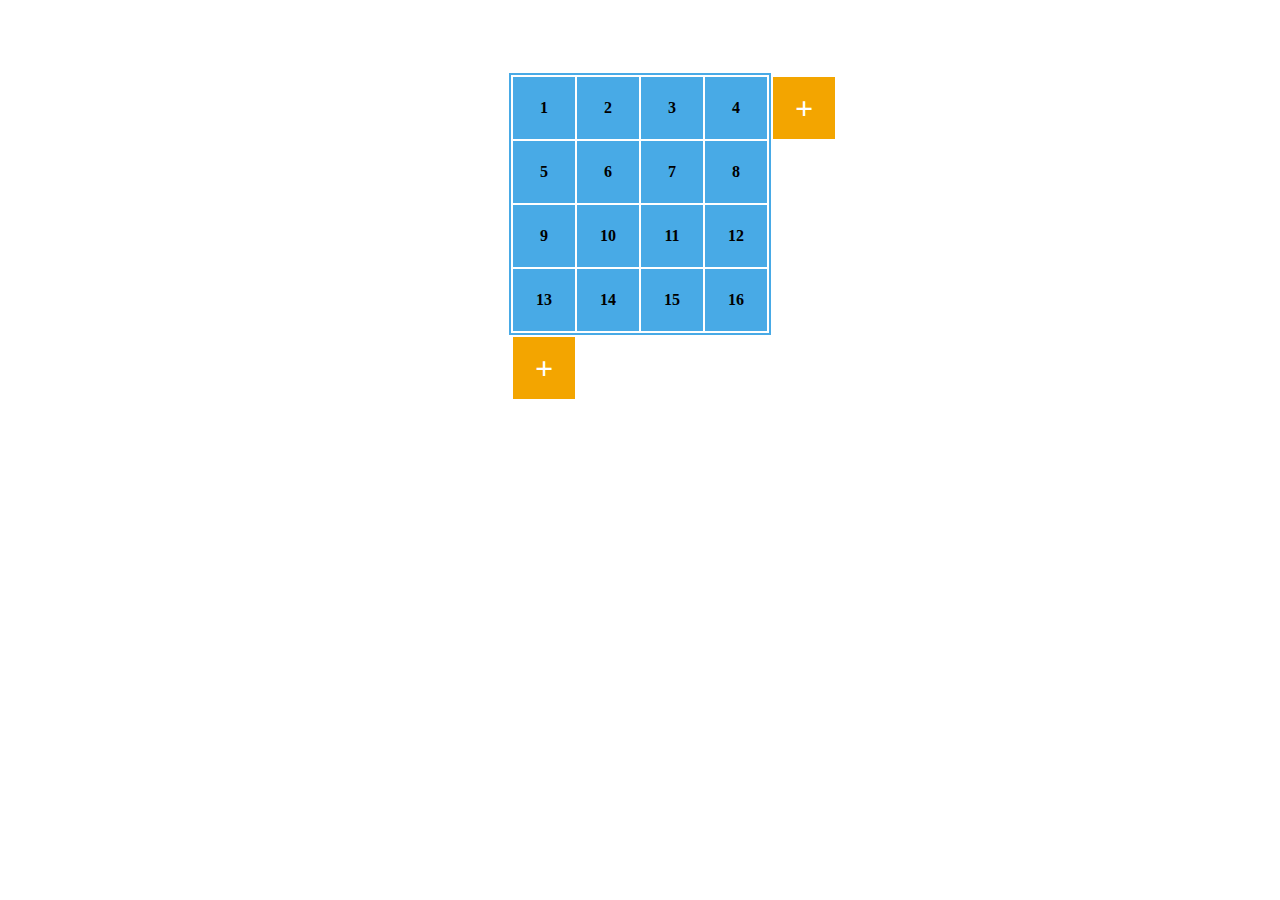
==== projectsite/index.html @ bd223ea9 "projectsite" ====
<!DOCTYPE html>
<html>
    <head>
        <meta charset="utf-8">
        <title>New</title>
		<link href="style.css" rel="stylesheet">
    </head>
    <body>

	   
	<table id="bigTable">
	<tr>
		<th></th>
		<th colspan="3">
			<table id="top-func">
				<tr>
					<td></td>
					<td></td>
					<td></td>
					<td></td>
				</tr>
			</table>
		</th>
	</tr>	
	<tr>
		<th>
			<table id="left-func">
				<tr>
					<td></td>             
				</tr>
				<tr>
					<td></td>             
				</tr>
				<tr>
					<td></td>
				</tr>
				<tr>
					<td></td>
				</tr>
			</table>
		</th>	
		<th>
			<table id="myTable">
				<tr>
					<td>1</td>         
					<td>2</td>             
					<td>3</td>
					<td>4</td>
				</tr>
				<tr>
					<td>5</td>         
					<td>6</td>             
					<td>7</td>
					<td>8</td>
				</tr>
				<tr>
					<td>9</td>         
					<td>10</td>             
					<td>11</td>
					<td>12</td>
				</tr>
				<tr>
					<td>13</td>         
					<td>14</td>             
					<td>15</td>
					<td>16</td>
				</tr>
			</table>
		</th>
		<th>
			<table id="right-func">
				<tr>
					<td class="add" id="addCol"></td>
				</tr>
				<tr>
					<td></td>             
				</tr>
				<tr>
					<td></td>             
				</tr>
				<tr>
					<td></td>             
				</tr>
			</table>
		</th>
	</tr>
	<tr>
		<th></th>
		<th colspan="3">
			<table id="bot-func">
				<tr>
					<td class="add" id="addRow"></td>
					<td></td>
					<td></td>
					<td></td>
				</tr>
			</table>
		</th>
	  </tr>
	</table>
		
		
<script src="script.js"></script>
    </body>
</html>
---- projectsite/style.css ----
#myTable {
	border: 2px solid #48AAE6;
	border-collapse: separate;
}

#left-func, #right-func{
	border-spacing: 0px 2px;
}

#top-func, #bot-func{
	border-left: 2px solid transparent;
	border-spacing: 2px 0px;
}

#bigTable {
	border-collapse: collapse;
	margin: auto;
}

.first-cell {
	width: 62px;
}

#myTable td {
	background: #48AAE6;
}

td {
	width: 60px;
	height: 60px;	
}

.del {
	background: #B20000;
}

.del:before {
	content: "-";
}

.add:before {
	content: "+";
}

.add {
	background: #F3A500;
}

.add, .del{
	cursor: pointer;
	font-size: 200%;
	color: white;
	text-align: center;
	vertical-align: middle;
	width: 60px;
	height: 60px;
}

.add:hover, .del:hover {
	opacity: 0.5;
	transition: 1s;
}

.add:not(:hover), .del:not(:hover) {
  transition: 1s;
}
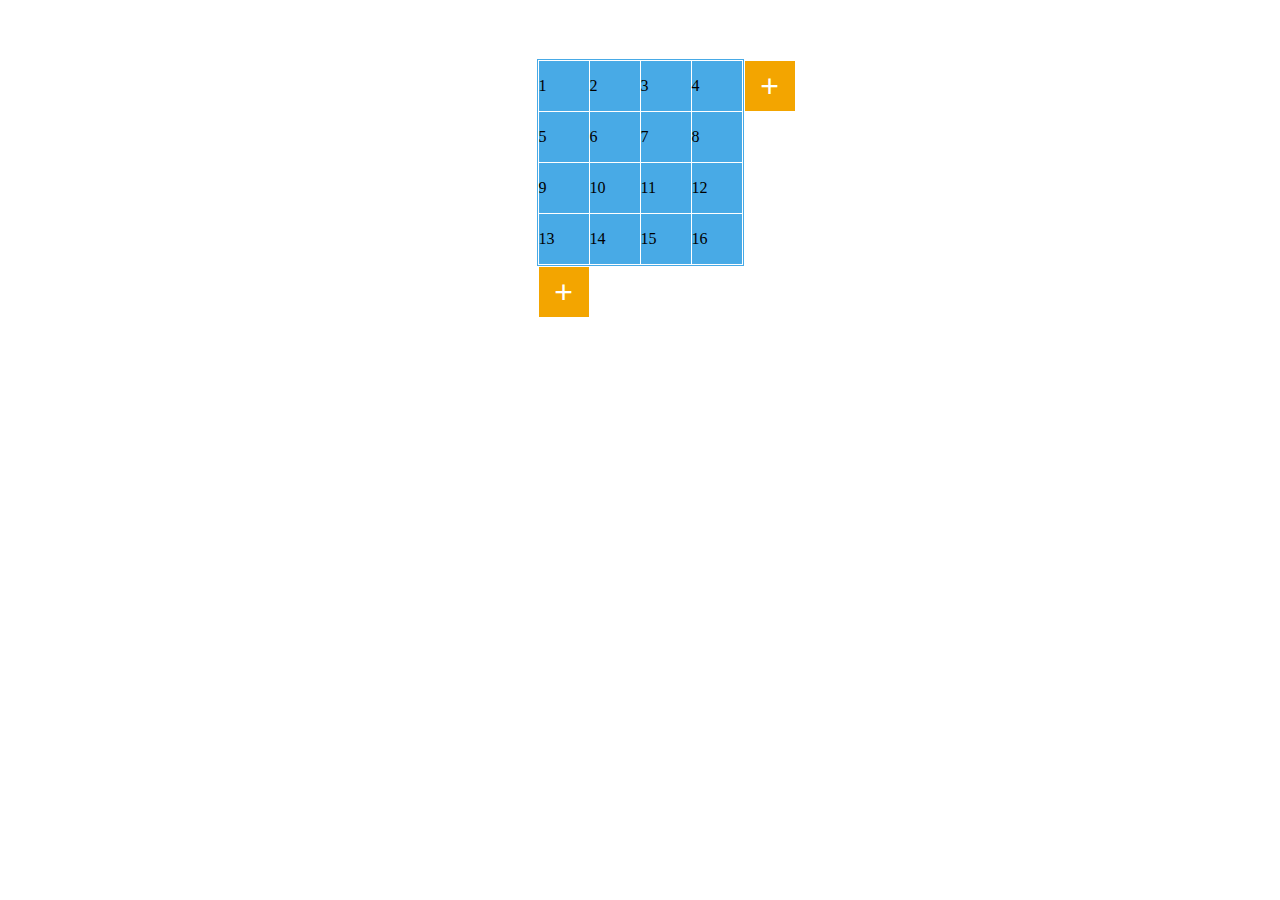
==== commit 785d0f05: "copy prog to projectsite" ====
--- a/projectsite/index.html
+++ b/projectsite/index.html
@@ -1,105 +1,49 @@
-<!DOCTYPE html>
 <html>
-    <head>
-        <meta charset="utf-8">
-        <title>New</title>
-		<link href="style.css" rel="stylesheet">
-    </head>
-    <body>
 
-	   
-	<table id="bigTable">
-	<tr>
-		<th></th>
-		<th colspan="3">
-			<table id="top-func">
-				<tr>
-					<td></td>
-					<td></td>
-					<td></td>
-					<td></td>
-				</tr>
-			</table>
-		</th>
-	</tr>	
-	<tr>
-		<th>
-			<table id="left-func">
-				<tr>
-					<td></td>             
-				</tr>
-				<tr>
-					<td></td>             
-				</tr>
-				<tr>
-					<td></td>
-				</tr>
-				<tr>
-					<td></td>
-				</tr>
-			</table>
-		</th>	
-		<th>
-			<table id="myTable">
-				<tr>
-					<td>1</td>         
-					<td>2</td>             
-					<td>3</td>
-					<td>4</td>
-				</tr>
-				<tr>
-					<td>5</td>         
-					<td>6</td>             
-					<td>7</td>
-					<td>8</td>
-				</tr>
-				<tr>
-					<td>9</td>         
-					<td>10</td>             
-					<td>11</td>
-					<td>12</td>
-				</tr>
-				<tr>
-					<td>13</td>         
-					<td>14</td>             
-					<td>15</td>
-					<td>16</td>
-				</tr>
-			</table>
-		</th>
-		<th>
-			<table id="right-func">
-				<tr>
-					<td class="add" id="addCol"></td>
-				</tr>
-				<tr>
-					<td></td>             
-				</tr>
-				<tr>
-					<td></td>             
-				</tr>
-				<tr>
-					<td></td>             
-				</tr>
-			</table>
-		</th>
-	</tr>
-	<tr>
-		<th></th>
-		<th colspan="3">
-			<table id="bot-func">
-				<tr>
-					<td class="add" id="addRow"></td>
-					<td></td>
-					<td></td>
-					<td></td>
-				</tr>
-			</table>
-		</th>
-	  </tr>
-	</table>
-		
-		
-<script src="script.js"></script>
-    </body>
-</html>
+<head>
+    <!-- <meta charset="utf-8"> -->
+    <title>Task</title>
+    <link href="style.css" rel="stylesheet">
+</head>
+
+<body>
+    <div class="table-block">
+        <input class="button button_del-col button--darkred" type="button" value="-" />
+        <!-- onclick="delColFunc();" -->
+        <input class="button button_del-row button--darkred" type="button" value="-" />
+        <!-- onclick="delRowFunc();" -->
+        <input class="button button_add-col button--darkorange" type="button" value="+" />
+        <!-- onclick="addColFunc();" -->
+        <input class="button button_add-row button--darkorange" type="button" value="+" />
+        <!-- onclick="addRowFunc();" -->
+        <table class="table">
+            <tr>
+                <td>1</td>
+                <td>2</td>
+                <td>3</td>
+                <td>4</td>
+            </tr>
+            <tr>
+                <td>5</td>
+                <td>6</td>
+                <td>7</td>
+                <td>8</td>
+            </tr>
+            <tr>
+                <td>9</td>
+                <td>10</td>
+                <td>11</td>
+                <td>12</td>
+            </tr>
+            <tr>
+                <td>13</td>
+                <td>14</td>
+                <td>15</td>
+                <td>16</td>
+            </tr>
+        </table>
+    </div>
+    <script src="script.js"></script>
+</body>
+
+</html>--- a/projectsite/style.css
+++ b/projectsite/style.css
@@ -1,66 +1,106 @@
-#myTable {
-	border: 2px solid #48AAE6;
-	border-collapse: separate;
+body {
+    display: block;
+    text-align: center;
 }
 
-#left-func, #right-func{
-	border-spacing: 0px 2px;
+
+.table-block {
+    position: relative;
+    margin: 50px auto;
+    display: inline-block; //background: lime;
 }
 
-#top-func, #bot-func{
-	border-left: 2px solid transparent;
-	border-spacing: 2px 0px;
+.table {
+    //position: relative;
+    //left: 51px;
+    //top: 51px;
+    display: table;
+    border: 1px solid #48AAE6;
+    margin: 1px;
+    border-spacing: 1px;
 }
 
-#bigTable {
-	border-collapse: collapse;
-	margin: auto;
+
+
+
+
+
+
+/*.table */
+
+td {
+    background: #48AAE6;
+    padding: 0px;
+    width: 50px;
+    height: 50px;
 }
 
-.first-cell {
-	width: 62px;
+.button {
+    position: absolute;
+    border: 0;
+    outline: none;
+    cursor: pointer;
+    font-size: 200%;
+    color: white;
+    text-align: center;
+    vertical-align: middle;
+    width: 50px;
+    height: 50px;
 }
 
-#myTable td {
-	background: #48AAE6;
+.button:hover {
+    opacity: 0.5;
+    transition: opacity 1s; //transition-property: opacity;
 }
 
-td {
-	width: 60px;
-	height: 60px;	
+.button:not(:hover) {
+    transition: 1s; //transition-property: opacity;
 }
 
-.del {
-	background: #B20000;
+.button--darkorange {
+    //content: "+";
+    background: #F3A500;
 }
 
-.del:before {
-	content: "-";
+.button--darkred {
+    //content: "-";
+    background: #B20000;
 }
 
-.add:before {
-	content: "+";
+.button_del-row {
+    display: none;
+    left: -50px;
+    top: 3px;
 }
 
-.add {
-	background: #F3A500;
+.button_del-col {
+    display: none;
+    left: 3px;
+    top: -50px;
 }
 
-.add, .del{
-	cursor: pointer;
-	font-size: 200%;
-	color: white;
-	text-align: center;
-	vertical-align: middle;
-	width: 60px;
-	height: 60px;
+.button_add-col {
+    left: 3px;
+    bottom: -50px;
 }
 
-.add:hover, .del:hover {
-	opacity: 0.5;
-	transition: 1s;
+.button_add-row {
+    right: -50px;
+    top: 3px;
 }
 
-.add:not(:hover), .del:not(:hover) {
-  transition: 1s;
-}+
+
+
+
+
+
+
+
+
+/*  testing 
+.button_add-col:hover {
+	left: 140px;
+	transition: 400ms;
+}
+*/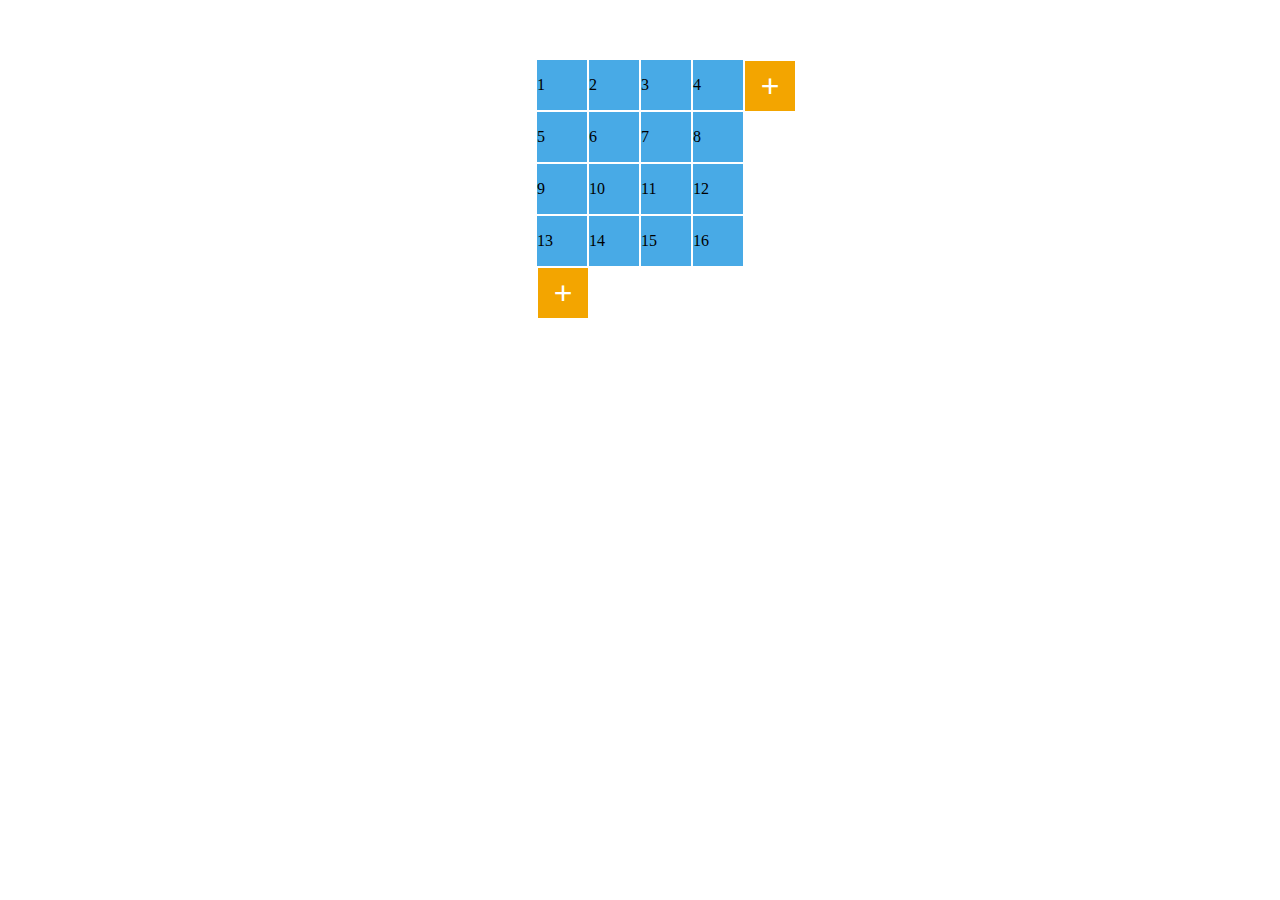
==== commit 4f3fa507: "add projectsite2" ====
--- a/projectsite/index.html
+++ b/projectsite/index.html
@@ -7,7 +7,7 @@
 </head>
 
 <body>
-    <div class="table-block">
+    <div class="container">
         <input class="button button_del-col button--darkred" type="button" value="-" />
         <!-- onclick="delColFunc();" -->
         <input class="button button_del-row button--darkred" type="button" value="-" />
@@ -16,7 +16,7 @@
         <!-- onclick="addColFunc();" -->
         <input class="button button_add-row button--darkorange" type="button" value="+" />
         <!-- onclick="addRowFunc();" -->
-        <table class="table">
+        <table class="container__table">
             <tr>
                 <td>1</td>
                 <td>2</td>
--- a/projectsite/style.css
+++ b/projectsite/style.css
@@ -4,7 +4,7 @@
 }
 
 
-.table-block {
+.container {
     position: relative;
     margin: 50px auto;
     display: inline-block; //background: lime;
@@ -19,6 +19,7 @@
     margin: 1px;
     border-spacing: 1px;
 }
+
 
 
 
@@ -98,9 +99,10 @@
 
 
 
+
 /*  testing 
 .button_add-col:hover {
-	left: 140px;
-	transition: 400ms;
+    left: 140px;
+    transition: 400ms;
 }
 */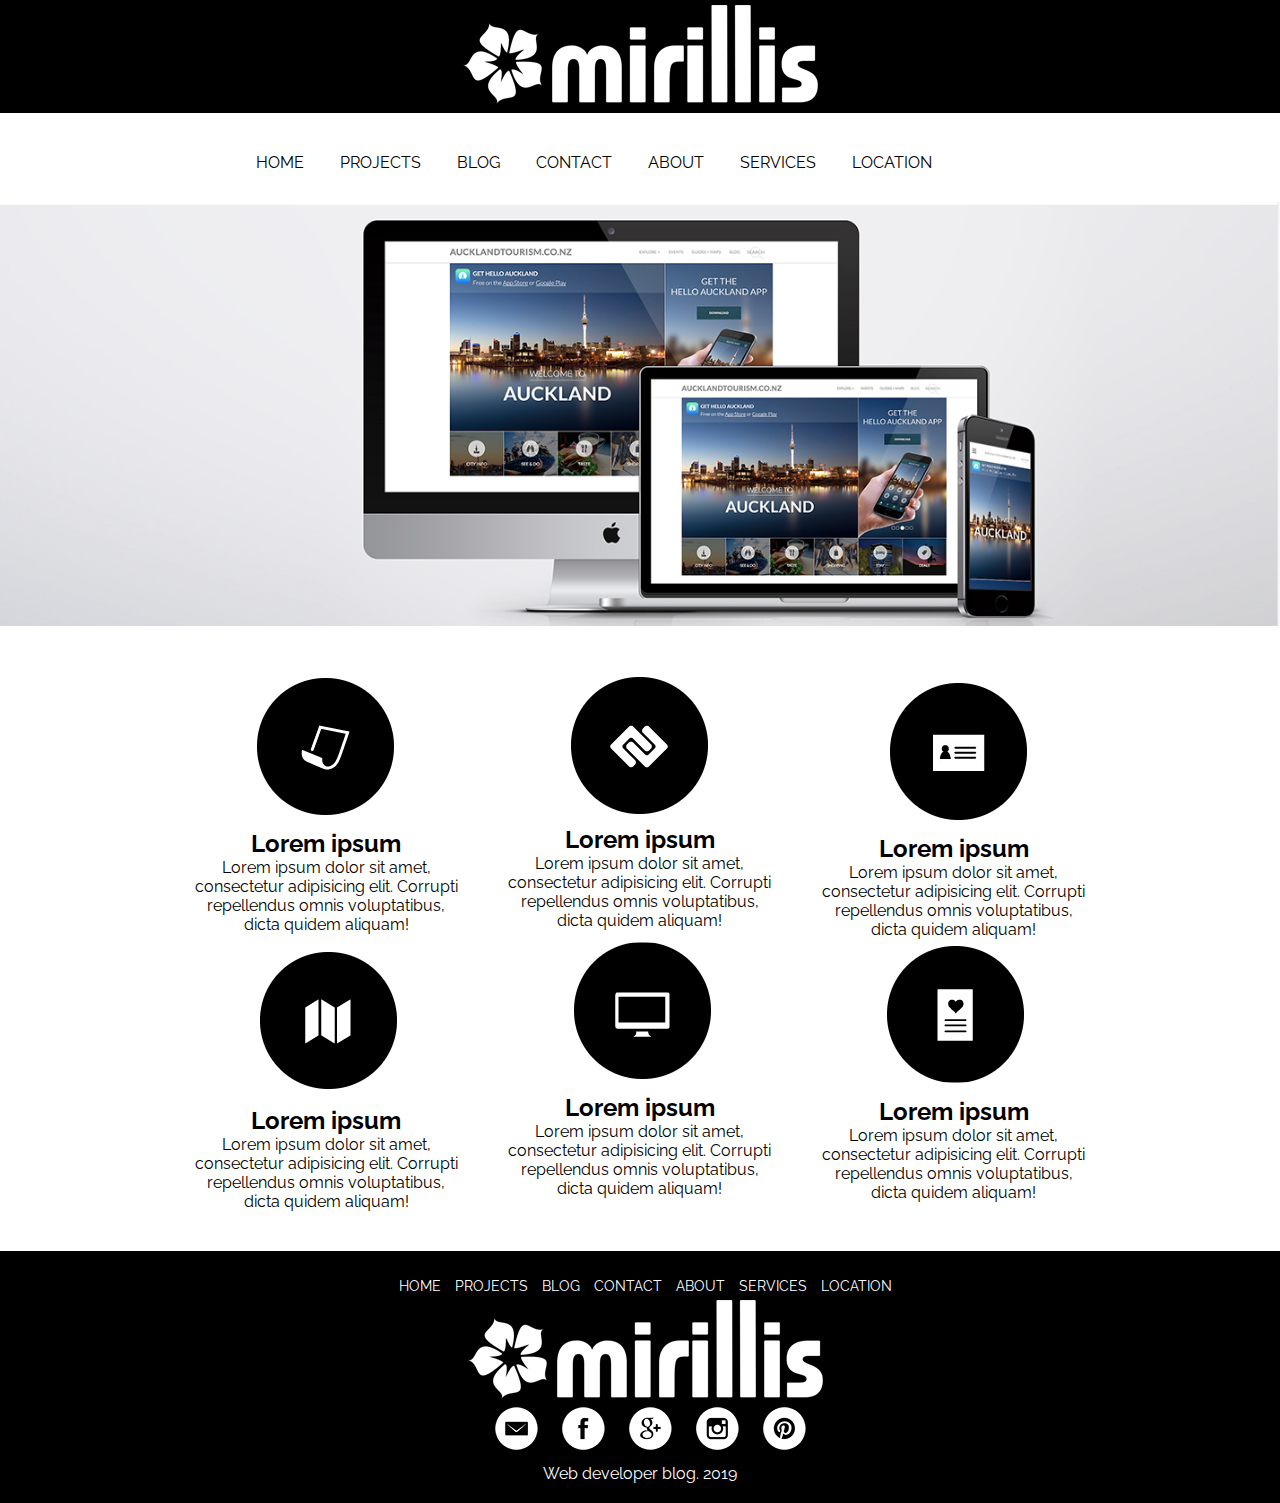
==== commit 056246e4: "add files my page" ====
--- a/projectsite/index.html
+++ b/projectsite/index.html
@@ -1,49 +1,93 @@
-<html>
-
-<head>
-    <!-- <meta charset="utf-8"> -->
-    <title>Task</title>
-    <link href="style.css" rel="stylesheet">
-</head>
-
-<body>
-    <div class="container">
-        <input class="button button_del-col button--darkred" type="button" value="-" />
-        <!-- onclick="delColFunc();" -->
-        <input class="button button_del-row button--darkred" type="button" value="-" />
-        <!-- onclick="delRowFunc();" -->
-        <input class="button button_add-col button--darkorange" type="button" value="+" />
-        <!-- onclick="addColFunc();" -->
-        <input class="button button_add-row button--darkorange" type="button" value="+" />
-        <!-- onclick="addRowFunc();" -->
-        <table class="container__table">
-            <tr>
-                <td>1</td>
-                <td>2</td>
-                <td>3</td>
-                <td>4</td>
-            </tr>
-            <tr>
-                <td>5</td>
-                <td>6</td>
-                <td>7</td>
-                <td>8</td>
-            </tr>
-            <tr>
-                <td>9</td>
-                <td>10</td>
-                <td>11</td>
-                <td>12</td>
-            </tr>
-            <tr>
-                <td>13</td>
-                <td>14</td>
-                <td>15</td>
-                <td>16</td>
-            </tr>
-        </table>
-    </div>
-    <script src="script.js"></script>
-</body>
-
+<!DOCTYPE html>
+<html lang="en">
+<head>
+	<meta charset="UTF-8">
+	<title>Mirillis</title>
+	<link rel="stylesheet" href="css/style.css">
+	<link href="https://fonts.googleapis.com/css?family=Raleway" rel="stylesheet">
+</head>
+<body>
+	<header>
+		<div class="logo">
+			<a href="index.html"><img class="graficlogo" src="img/logo.png" alt=""></a>
+		</div>
+		<nav>
+			<div class="topnav" id="myTopnav">
+				<a href="index.html">HOME</a>
+				<a href="projects.html">PROJECTS</a>
+				<a href="blog.html">BLOG</a>
+				<a href="contact.html">CONTACT</a>
+				<a href="about.html">ABOUT</a>
+				<a href="services.html">SERVICES</a>
+				<a href="location.html">LOCATION</a>
+				<a id="menu" href="#" class="icon">&#9776;</a>
+			</div>
+		</nav>
+	</header>
+
+	<main>
+		<div class="center-img">
+			<img src="img/web.jpg" alt="" class="mw-100">
+		</div>
+		<div class="advantages_container">
+			<div class="advantages">
+				<div class="advantages_item">
+					<img src="img/company_icons/1.png" alt="">
+					<h2>Lorem ipsum</h2>
+					<p>Lorem ipsum dolor sit amet, consectetur adipisicing elit. Corrupti repellendus omnis voluptatibus, dicta quidem aliquam!</p>
+				</div>
+				<div class="advantages_item">
+					<img src="img/company_icons/2.png" alt="">
+					<h2>Lorem ipsum</h2>
+					<p>Lorem ipsum dolor sit amet, consectetur adipisicing elit. Corrupti repellendus omnis voluptatibus, dicta quidem aliquam!</p>
+				</div>
+				<div class="advantages_item">
+					<img src="img/company_icons/3.png" alt="">
+					<h2>Lorem ipsum</h2>
+					<p>Lorem ipsum dolor sit amet, consectetur adipisicing elit. Corrupti repellendus omnis voluptatibus, dicta quidem aliquam!</p>
+				</div>
+				<div class="advantages_item">
+					<img src="img/company_icons/4.png" alt="">
+					<h2>Lorem ipsum</h2>
+					<p>Lorem ipsum dolor sit amet, consectetur adipisicing elit. Corrupti repellendus omnis voluptatibus, dicta quidem aliquam!</p>
+				</div>
+				<div class="advantages_item">
+					<img src="img/company_icons/5.png" alt="">
+					<h2>Lorem ipsum</h2>
+					<p>Lorem ipsum dolor sit amet, consectetur adipisicing elit. Corrupti repellendus omnis voluptatibus, dicta quidem aliquam!</p>
+				</div>
+				<div class="advantages_item">
+					<img src="img/company_icons/6.png" alt="">
+					<h2>Lorem ipsum</h2>
+					<p>Lorem ipsum dolor sit amet, consectetur adipisicing elit. Corrupti repellendus omnis voluptatibus, dicta quidem aliquam!</p>
+			</div>
+		</div>
+	</main>
+	<footer>
+		<nav>
+			<a href="">HOME</a>
+			<a href="">PROJECTS</a>
+			<a href="">BLOG</a>
+			<a href="">CONTACT</a>
+			<a href="">ABOUT</a>
+			<a href="">SERVICES</a>
+			<a href="">LOCATION</a>
+		</nav>
+		<div class="logo">
+			<a href="index.html"><img src="img/logo.png" alt="" class="graficlogo"></a>
+		</div>
+		<div class="social">
+			<a href="#"><img src="img/social_icons/em.png" alt=""></a>
+			<a href="#"><img src="img/social_icons/face.png" alt=""></a>
+			<a href="#"><img src="img/social_icons/goo.png" alt=""></a>
+			<a href="#"><img src="img/social_icons/inst.png" alt=""></a>
+			<a href="#"><img src="img/social_icons/pint.png" alt=""></a>
+		</div>
+		<p>Web developer blog. 2019</p>
+	</footer>
+
+
+
+	<script src="js/script.js"></script>
+</body>
 </html>--- a/projectsite/css/style.css
+++ b/projectsite/css/style.css
@@ -0,0 +1,380 @@
+*{
+	margin: 0;
+	padding: 0;
+}
+a{
+	text-decoration: none;
+}
+li{
+	text-decoration: none;
+	list-style: none;
+}
+body{
+	font-family: 'Raleway', sans-serif;
+}
+.logo{
+	background: #000;
+	width: 100%;
+	display: flex;
+	justify-content: center;
+}
+.graficlogo{
+	padding: 5px;
+	max-width: 100%;
+	box-sizing: border-box;
+}
+nav{
+	margin: auto;
+	width: 800px;
+}
+.topnav{
+	background-color: #fff;
+	font-size: 14px;
+	margin-top: 40px;
+}
+.topnav a{
+	color: #000;
+	text-align: center;
+	padding: 14px 16px;
+	font-size: 16px;
+}
+.topnav a:hover{
+	border-bottom: 2px solid #000;
+}
+.topnav .icon{
+	display: none;
+}
+.center-img{
+	padding-top: 30px;
+	text-align: center;
+}
+.mw-100{
+	max-width: 100%;
+}
+.advantages_container{
+	display: flex;
+	justify-content: center;
+}
+.advantages{
+	padding-top: 40px;
+	padding-bottom: 40px;
+	width: 70%;
+	display: flex;
+	justify-content: space-between;
+	text-align: center;
+	flex-wrap: wrap;
+}
+.advantages_item{
+	width: 30%;
+}
+footer{
+	width: 100%;
+	height: auto;
+	background: #000;
+	margin: 0 auto;
+	text-align: center;
+	padding-top: 25px;
+	padding-bottom: 20px; 
+}
+footer a{
+	color: white;
+	font-size: 14px;
+	margin-left: 10px;
+}
+footer p{
+	color: white;
+}
+footer nav a:hover{
+	border-bottom: 1px solid white;
+}
+.social img{
+	margin-left: 10px;
+	margin-bottom: 10px;
+}
+.social img:hover{
+	background: #494949;
+	border-radius: 50%;
+}
+.gallery{
+	width: 80%;
+	margin: auto;
+	display: flex;
+	flex-wrap: wrap;
+	margin-top: 30px;
+	margin-bottom: 50px;
+}
+.photo-itm{
+	width: 25%;
+}
+.photo-itm img{
+	box-sizing: border-box;
+	max-width: 100%;
+	opacity: 0.7;
+}
+.photo-itm img:hover{
+	opacity: 1;
+}
+
+
+
+.blog-container{
+	background: #fafafa;
+	border-radius: 5px;
+	box-shadow: rgba(0,0,0,0.2) 4px 4px 4px;
+	font-weight: 100;
+	margin: 30px auto;
+	width: 50rem;
+}
+.blog-container a:hover{
+	border-color: #ff4d4d;
+	color: #ff4d4d;
+}
+.blog-cover{
+	background: url(../img/kilimanjaro.jpg);
+	background-size: cover;
+	border-radius: 5px 5px 0 ;
+	height: 15rem;
+	box-shadow: inset rgba(0,0,0,0.2) 0 64px 64px 16px;
+}
+.blog-body{
+	margin: 0 auto;
+	width: 90%;
+}
+.blog-title h1 a{
+	color: #333;
+	font-weight: 100;
+}
+.blog-text p{
+	color: #4d4d4d;
+}
+.blog-tags ul{
+	display: flex;
+	flex-direction: row;
+	flex-wrap: wrap;
+	list-style: none;
+	padding-left: 0;
+}
+.blog-tags li + li{
+	margin-left: 0.5rem;
+}
+.blog-tags a{
+	border: 1px solid #999999;
+	border-radius: 3px;
+	color: #999999;
+	font-size: 0.75rem;
+	height: 1.5rem;
+	line-height: 1.5rem;
+	letter-spacing: 1px;
+	padding: 0 0.5rem;
+	text-align: center;
+	text-transform: uppercase;
+	white-space: nowrap;
+	width: 5rem;
+}
+.blog-footer{
+	border-top: 1px solid #e6e6e6;
+	margin: 0 auto;
+	padding-bottom: .125rem;
+	width: 80%;
+}
+.blog-footer ul{
+	list-style: none;
+	display: flex;
+	flex: row wrap;
+	justify-content: flex-end;
+	padding-left: 0;
+}
+.blog-footer li{
+	color: #999999;
+	font-size: .75rem;
+	height: 1rem;
+	text-align: center;
+	text-transform: uppercase;
+	position: relative;
+	white-space: nowrap;
+}
+.published-date{
+	border: 1px solid #999999;
+	border-radius: .5rem;
+	padding: 0 .5rem;
+}
+.location{
+	margin: auto;
+	margin-top: 20px;
+	margin-bottom: 20px;
+	width: 900px;
+}
+.location p, .location img{
+	margin-top: 20px;
+	max-width: 800px;
+}
+.map iframe{
+	margin-top: 20px;
+	width: 800px;
+	height: 600px;
+	border: 0;
+}
+.form{
+	width: 50%;
+	margin: 50px auto;
+}
+.feedback-input{
+	color: #000;
+	font-weight: 300;
+	font-size: 14px;
+	line-height: 22px;
+	background-color: #fff;
+	padding: 13px;
+	margin-bottom: 10px;
+	width: 100%;
+	/*-webkit-box-sizing: border-box;
+	-moz-box-sizing: border-box;*/
+	box-sizing: border-box;
+	border: 0px solid transparent;
+	border-bottom: 1px solid #000;
+}
+textarea{
+	width: 100%;
+	height: 150px;
+	resize: vertical;
+}
+.button-submit{
+	float: left;
+	width: 100%;
+	border: 0px solid transparent;
+	cursor: pointer;
+	background-color: #000;
+	color: white;
+	font-size: 18px;
+	padding-top: 22px;
+	padding-bottom: 22px;
+	transition: all: 0.3s;
+	margin-top: -4px;
+	font-weight: 300;
+}
+.button-submit:hover{
+	background-color: #fff;
+	color: #000;
+	border: 1px solid #000;
+}
+.ease{
+	width: 0;
+	height: 74px;
+	background-color: #fbfbfb;
+	transition: .3s ease;
+}
+.about__container{
+	width: 80%;
+	margin: 30px auto;
+	text-align: center;
+}
+.about__container img{
+	max-width: 100%;
+}
+.about__container p{
+	margin: 30px auto;
+	max-width: 1200px;
+}
+.about__container h1{
+	margin-top: 40px;
+}
+.services{
+	width: 80%;
+	max-width: 1200px;
+	margin: 30px auto;
+	text-align: center;
+}
+.services img{
+	max-width: 100%;
+}
+.services__container{
+	margin-top: 50px;
+	display: grid;
+	grid-template-columns: auto auto;
+}
+.services__container p{
+	text-align: justify;
+	margin: 15px;
+}
+/*.services__container p{
+	margin: 30px auto;
+	max-width: 1200px;
+}*/
+
+
+
+
+
+
+
+
+@media screen and (max-width: 768px){
+	.topnav a:not(:first-child) {
+		display: none;
+	}
+	.topnav a.icon{
+		float: right;
+		margin-top: -17px;
+		display: block;
+		color: black;
+	}
+	nav{
+		width: 100%;
+		height: 100px;
+	}
+	.topnav.responsive{
+		position: relative;
+	}
+	.topnav.responsive a.icon{
+		position: absolute;
+		right: 0;
+		top: 0;
+	}
+	.topnav.responsive a{
+		float: none;
+		display: block;
+		text-align: left;
+	}
+	.advantages_item{
+		width: 45%;
+	}
+	.photo-itm{
+		width: 45%;
+		margin-left: 10px;
+	}
+	.blog-container{
+		width: 28rem;
+	}
+}
+
+@media screen and (max-width: 600px){
+	.services__container{
+	grid-template-columns: auto;
+}
+
+@media screen and (max-width: 420px){
+	.advantages{
+		flex-direction: column;
+
+	}
+	.advantages_item{
+		width: 100%;
+	}
+	.project{
+		display: flex;
+		justify-content: center;
+		align-items: center;
+	}
+	.gallery{
+		width: auto;
+		margin: auto;
+	}
+	.photo-itm{
+		width: 70%;
+		margin: 0;
+	}
+	.blog-container{
+		width: 20rem;
+	}
+}
+}